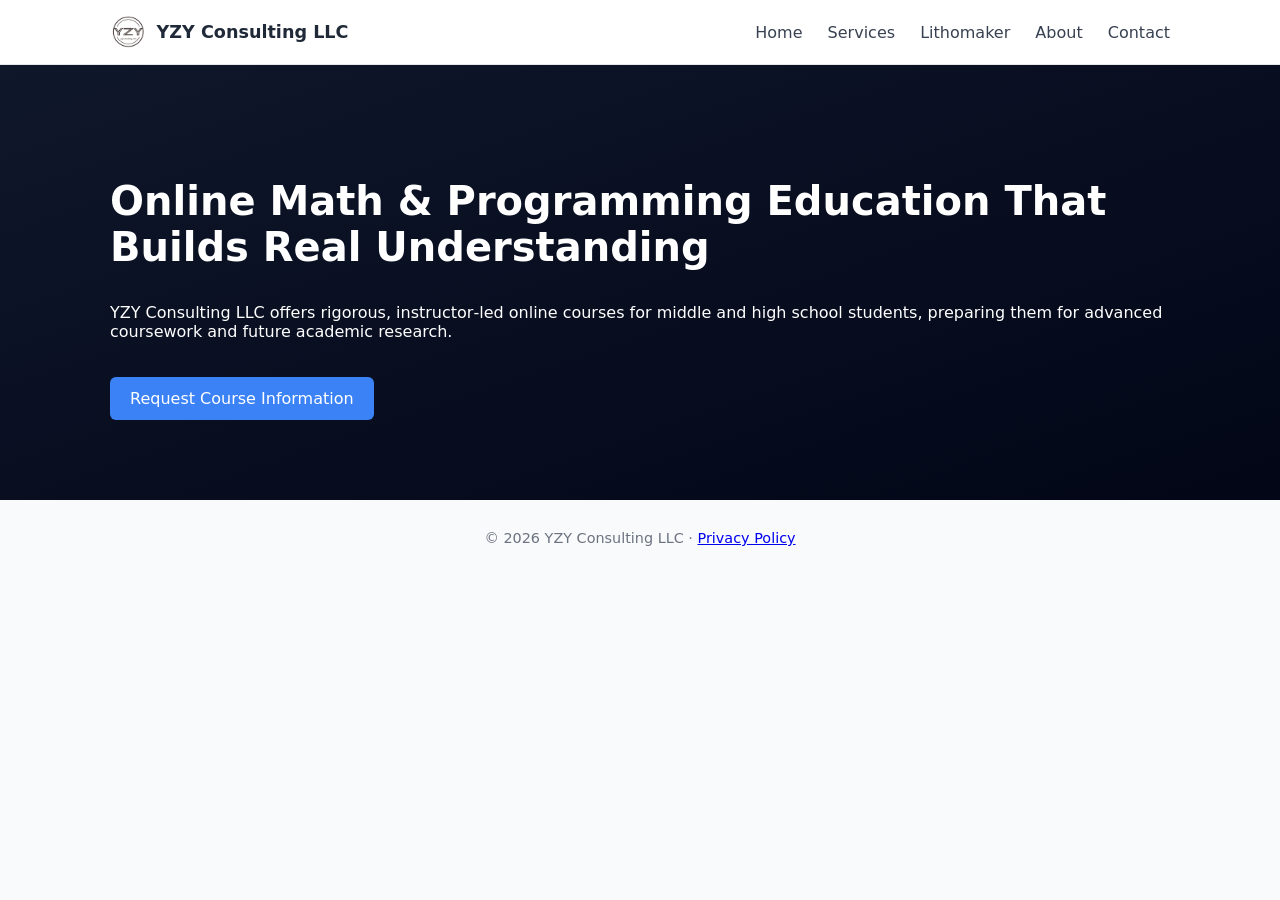
==== index.html @ ca5ce7b5 "Move site files to repository root for GitHub Pages" ====
<!DOCTYPE html>
<html lang="en">
<head>
  <meta charset="UTF-8" />
  <title>YZY Consulting LLC | Online Math & Programming Education</title>

  <meta name="description" content="YZY Consulting LLC provides rigorous online math and programming courses for middle and high school students using AOPS-based instruction." />
  <meta name="keywords" content="online math courses, AOPS, algebra, prealgebra, programming for students, YZY Consulting" />
  <meta name="robots" content="index, follow" />

  <meta property="og:title" content="YZY Consulting LLC" />
  <meta property="og:description" content="Online math and programming education for motivated students." />
  <meta property="og:type" content="website" />
  <meta property="og:url" content="https://YOUR_GITHUB_USERNAME.github.io/" />
  <meta property="og:image" content="https://YOUR_GITHUB_USERNAME.github.io/assets/images/logo.png" />

  <link rel="icon" href="/favicon.ico" />
  <link rel="stylesheet" href="assets/css/style.css" />
</head>

<body>
<header class="site-header">
  <div class="container header-flex">
    <div class="logo">
      <img src="assets/images/logo.png" alt="YZY Consulting LLC logo" />
      <span>YZY Consulting LLC</span>
    </div>
    <nav class="nav">
      <a href="index.html">Home</a>
      <a href="services.html">Services</a>
<a href="lithomaker.html">Lithomaker</a>      
<a href="about.html">About</a>
      <a href="contact.html">Contact</a>
    </nav>
  </div>
</header>

<section class="hero">
  <div class="container">
    <h1>Online Math & Programming Education That Builds Real Understanding</h1>
    <p>
      YZY Consulting LLC offers rigorous, instructor‑led online courses
      for middle and high school students, preparing them for advanced
      coursework and future academic research.
    </p>
    <a class="btn-primary" href="contact.html">Request Course Information</a>
  </div>
</section>

<footer class="site-footer">
  © 2026 YZY Consulting LLC ·
  <a href="privacy.html">Privacy Policy</a>
</footer>
</body>
</html>
---- assets/css/style.css ----
* {
  box-sizing: border-box;
}

body {
  margin: 0;
  font-family: system-ui, -apple-system, BlinkMacSystemFont, sans-serif;
  color: #1f2937;
  background: #f9fafb;
}

.container {
  max-width: 1100px;
  margin: auto;
  padding: 0 20px;
}

.site-header {
  background: white;
  border-bottom: 1px solid #e5e7eb;
}

.header-flex {
  display: flex;
  align-items: center;
  justify-content: space-between;
  height: 64px;
}

.logo {
  display: flex;
  align-items: center;
  font-weight: 700;
  font-size: 1.1rem;
}

.logo img {
  height: 32px;
  margin-right: 10px;
}

.nav a {
  margin-left: 20px;
  text-decoration: none;
  color: #374151;
  font-weight: 500;
}

.hero {
  padding: 80px 0;
  background: linear-gradient(to bottom right, #0f172a, #020617);
  color: white;
}

.hero h1 {
  font-size: 2.5rem;
}

.btn-primary {
  display: inline-block;
  margin-top: 20px;
  padding: 12px 20px;
  background: #3b82f6;
  color: white;
  border-radius: 6px;
  text-decoration: none;
}

.features {
  padding: 60px 0;
}

.grid-3 {
  display: grid;
  grid-template-columns: repeat(auto-fit, minmax(220px, 1fr));
  gap: 20px;
}

.card {
  background: white;
  padding: 30px;
  border-radius: 10px;
  box-shadow: 0 4px 15px rgba(0,0,0,0.05);
}

.page {
  padding: 60px 0;
}

.site-footer {
  padding: 30px 0;
  text-align: center;
  font-size: 0.9rem;
  color: #6b7280;
}
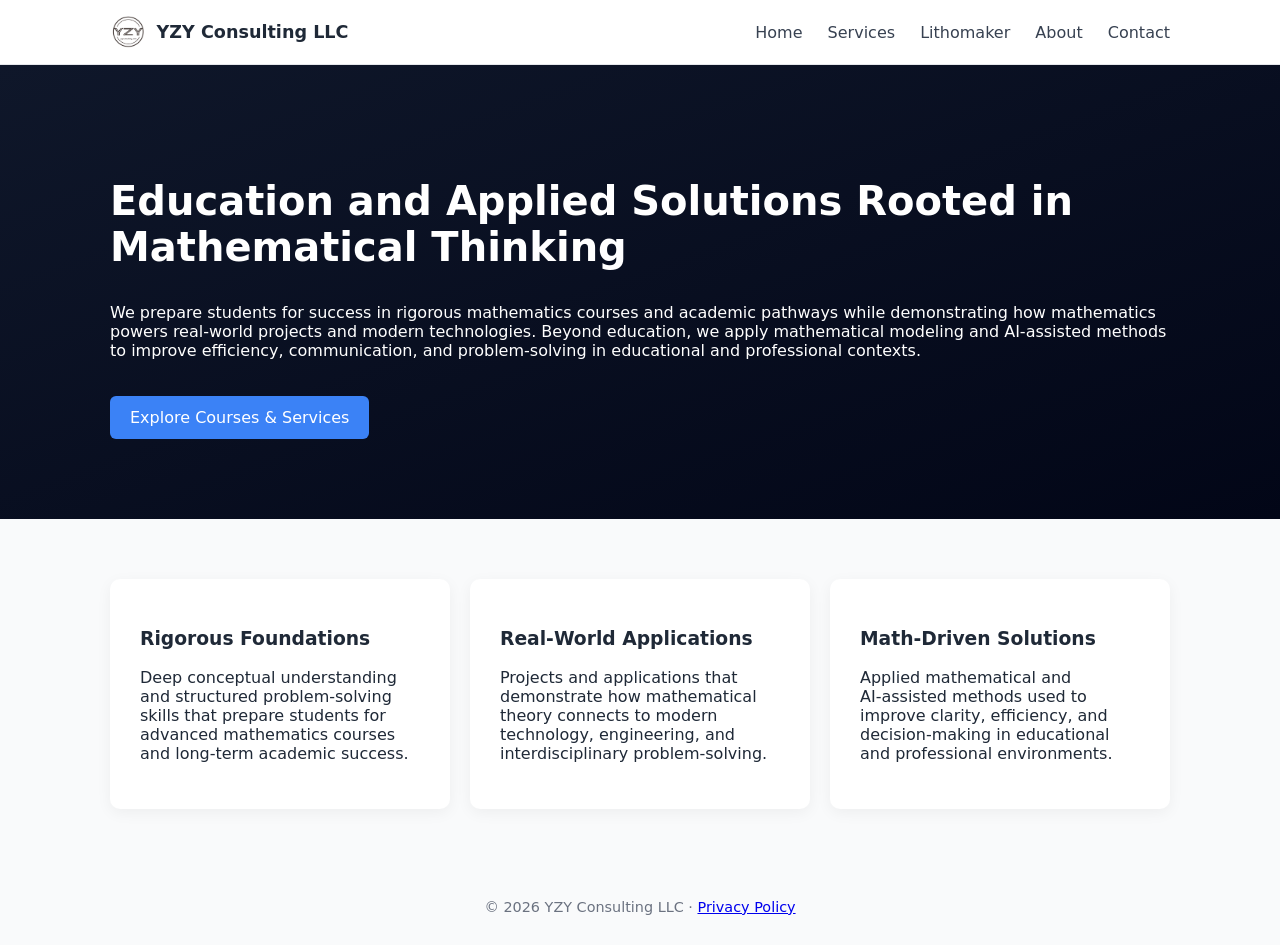
==== commit 762d1bd8: "Make site mobile friendly" ====
--- a/index.html
+++ b/index.html
@@ -2,54 +2,114 @@
 <html lang="en">
 <head>
   <meta charset="UTF-8" />
-  <title>YZY Consulting LLC | Online Math & Programming Education</title>
 
-  <meta name="description" content="YZY Consulting LLC provides rigorous online math and programming courses for middle and high school students using AOPS-based instruction." />
-  <meta name="keywords" content="online math courses, AOPS, algebra, prealgebra, programming for students, YZY Consulting" />
+  <title>YZY Consulting LLC | Education and Applied Solutions Rooted in Mathematical Thinking</title>
+
+  <!-- Mobile -->
+  <meta name="viewport" content="width=device-width, initial-scale=1" />
+
+  <!-- SEO -->
+  <meta
+    name="description"
+    content="YZY Consulting LLC provides rigorous mathematics education and applied, math-driven solutions for success in an AI-driven world."
+  />
   <meta name="robots" content="index, follow" />
 
+  <!-- Canonical -->
+  <link rel="canonical" href="https://www.yzyconsulting.com/" />
+
+  <!-- Open Graph -->
   <meta property="og:title" content="YZY Consulting LLC" />
-  <meta property="og:description" content="Online math and programming education for motivated students." />
+  <meta
+    property="og:description"
+    content="Education and applied solutions rooted in mathematical thinking for an AI-driven world."
+  />
   <meta property="og:type" content="website" />
-  <meta property="og:url" content="https://YOUR_GITHUB_USERNAME.github.io/" />
-  <meta property="og:image" content="https://YOUR_GITHUB_USERNAME.github.io/assets/images/logo.png" />
+  <meta property="og:url" content="https://www.yzyconsulting.com/" />
+  <meta property="og:image" content="https://www.yzyconsulting.com/assets/images/logo.png" />
 
-  <link rel="icon" href="/favicon.ico" />
+  <!-- Styles -->
   <link rel="stylesheet" href="assets/css/style.css" />
 </head>
 
 <body>
-<header class="site-header">
-  <div class="container header-flex">
-    <div class="logo">
-      <img src="assets/images/logo.png" alt="YZY Consulting LLC logo" />
-      <span>YZY Consulting LLC</span>
+  <!-- Header / Navigation -->
+  <header class="site-header">
+    <div class="container header-flex">
+      <div class="logo">
+        <img src="assets/images/logo.png" alt="YZY Consulting LLC logo" />
+        <span>YZY Consulting LLC</span>
+      </div>
+
+      <button class="menu-toggle" aria-label="Toggle navigation">
+        ☰
+      </button>
+
+      <nav class="nav">
+        <a href="index.html">Home</a>
+        <a href="services.html">Services</a>
+        <a href="lithomaker.html">Lithomaker</a>
+        <a href="about.html">About</a>
+        <a href="contact.html">Contact</a>
+      </nav>
     </div>
-    <nav class="nav">
-      <a href="index.html">Home</a>
-      <a href="services.html">Services</a>
-<a href="lithomaker.html">Lithomaker</a>      
-<a href="about.html">About</a>
-      <a href="contact.html">Contact</a>
-    </nav>
-  </div>
-</header>
+  </header>
 
-<section class="hero">
-  <div class="container">
-    <h1>Online Math & Programming Education That Builds Real Understanding</h1>
-    <p>
-      YZY Consulting LLC offers rigorous, instructor‑led online courses
-      for middle and high school students, preparing them for advanced
-      coursework and future academic research.
-    </p>
-    <a class="btn-primary" href="contact.html">Request Course Information</a>
-  </div>
-</section>
+  <!-- Hero Section -->
+  <section class="hero">
+    <div class="container">
+      <h1>Education and Applied Solutions Rooted in Mathematical Thinking</h1>
 
-<footer class="site-footer">
-  © 2026 YZY Consulting LLC ·
-  <a href="privacy.html">Privacy Policy</a>
-</footer>
+      <p>
+        We prepare students for success in rigorous mathematics courses and academic
+        pathways while demonstrating how mathematics powers real‑world projects and
+        modern technologies. Beyond education, we apply mathematical modeling and
+        AI‑assisted methods to improve efficiency, communication, and problem‑solving
+        in educational and professional contexts.
+      </p>
+
+      <a class="btn-primary" href="services.html">
+        Explore Courses &amp; Services
+      </a>
+    </div>
+  </section>
+
+  <!-- Value Proposition -->
+  <section class="features">
+    <div class="container grid-3">
+      <div class="card">
+        <h3>Rigorous Foundations</h3>
+        <p>
+          Deep conceptual understanding and structured problem‑solving skills that
+          prepare students for advanced mathematics courses and long‑term academic success.
+        </p>
+      </div>
+
+      <div class="card">
+        <h3>Real‑World Applications</h3>
+        <p>
+          Projects and applications that demonstrate how mathematical theory connects
+          to modern technology, engineering, and interdisciplinary problem‑solving.
+        </p>
+      </div>
+
+      <div class="card">
+        <h3>Math‑Driven Solutions</h3>
+        <p>
+          Applied mathematical and AI‑assisted methods used to improve clarity,
+          efficiency, and decision‑making in educational and professional environments.
+        </p>
+      </div>
+    </div>
+  </section>
+
+  <!-- Footer -->
+  <footer class="site-footer">
+    © 2026 YZY Consulting LLC &middot;
+    <a href="privacy.html">Privacy Policy</a>
+  </footer>
+
+  <!-- Scripts -->
+  <script src="assets/js/main.js"></script>
 </body>
 </html>
--- a/assets/css/style.css
+++ b/assets/css/style.css
@@ -93,3 +93,54 @@
   font-size: 0.9rem;
   color: #6b7280;
 }
+
+@media (max-width: 768px) {
+  .header-flex {
+    flex-direction: column;
+    align-items: flex-start;
+    height: auto;
+  }
+
+  .nav {
+    margin-top: 10px;
+  }
+
+  .nav a {
+    margin-left: 0;
+    margin-right: 15px;
+    display: inline-block;
+    padding: 6px 0;
+  }
+}
+
+/* --- Mobile Navigation --- */
+
+.menu-toggle {
+  display: none;
+  font-size: 1.8rem;
+  background: none;
+  border: none;
+  cursor: pointer;
+}
+
+@media (max-width: 768px) {
+  .menu-toggle {
+    display: block;
+  }
+
+  .nav {
+    display: none;
+    width: 100%;
+    flex-direction: column;
+    margin-top: 10px;
+  }
+
+  .nav a {
+    padding: 10px 0;
+    border-top: 1px solid #e5e7eb;
+  }
+
+  .nav.active {
+    display: flex;
+  }
+}
